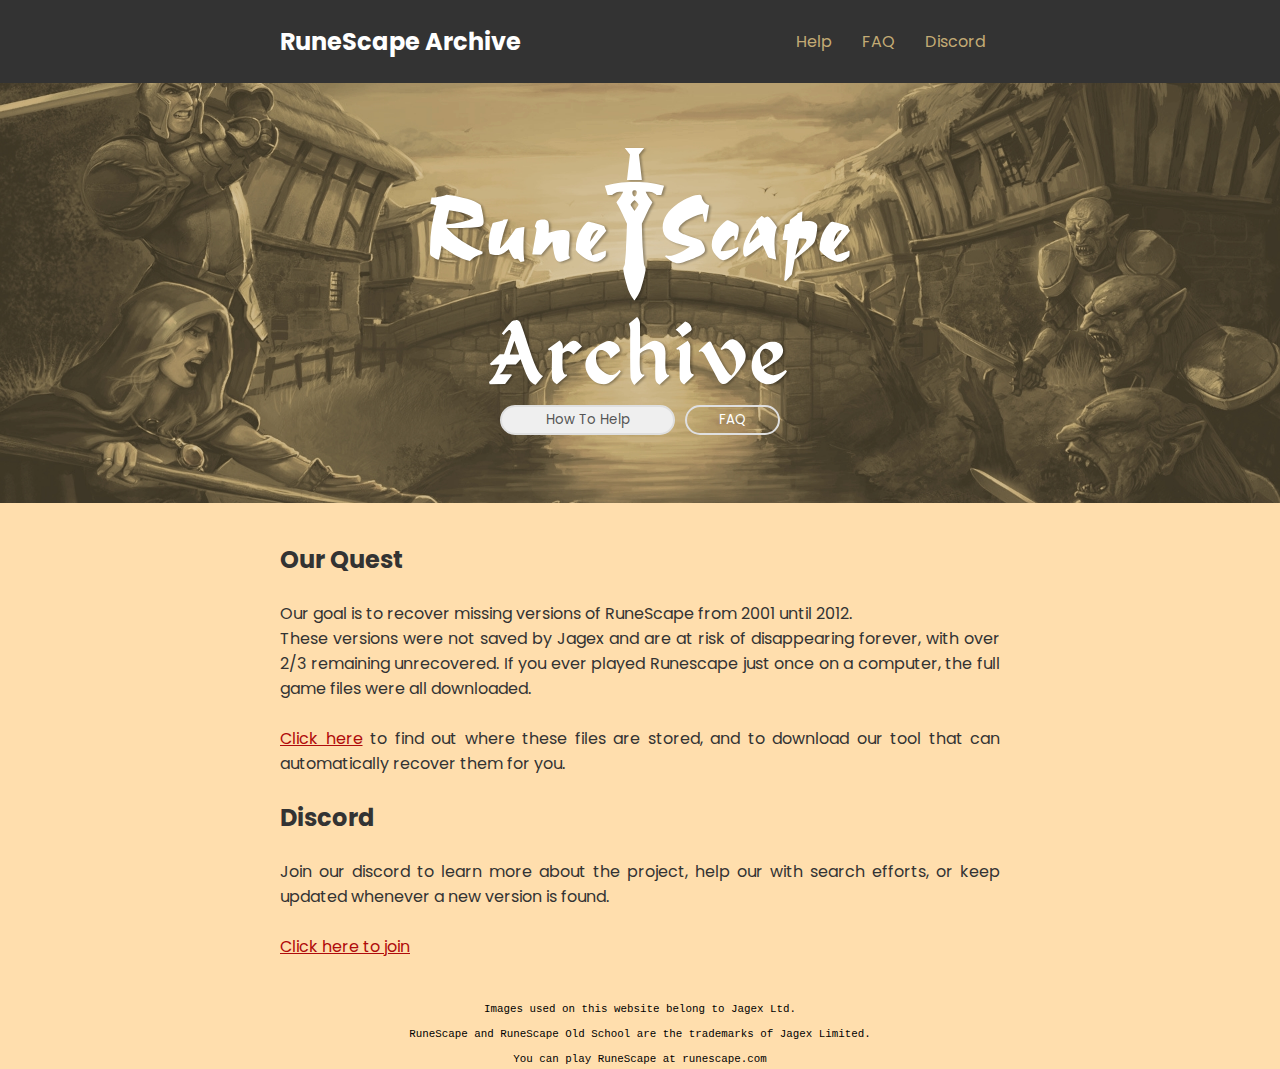
==== index.html @ 1a349a47 "Moved file" ====
<!DOCTYPE html>
<html>

<head>
	<link rel="stylesheet" href="style.css" />
	<link href="https://fonts.googleapis.com/icon?family=Poppins&display=block" rel="stylesheet">
	<link href="https://fonts.googleapis.com/icon?family=Bebas+Neue&display=block" rel="stylesheet">

</head>

<body>
	<header>
		<div class="col">
			<div id="logo">
				<h2><a href="index.html">RuneScape Archive</a></h2>
			</div>
			<nav>
				<a href="help.html">Help</a>
				<a href="faq.html">FAQ</a>
				<a href="https://discord.gg/UTCE5EfzSg">Discord</a>
			</nav>
		</div>
	</header>

	<main>
		<div id="hero">
			<div class="col">
				<div id="heroForeground">
					<div id="heroCenterImage"><img src="img/RSAlogo.svg" /></div>
					<div id="heroButtons">
						<a href="help.html"><button id="howToHelp">How To Help</button></a>
						<a href="faq.html"><button id="faq">FAQ</button></a>
					</div>
				</div>
			</div>
		</div>

		<div class="col">
			<div id="content">
				<h2>Our Quest</h2>
				<p>Our goal is to recover missing versions of RuneScape from 2001 until 2012.<br>
					These versions were not saved by Jagex and are at risk of disappearing forever, with over 2/3
					remaining unrecovered. If you ever played Runescape just once on a computer, the full game files
					were all downloaded.
					<br><br> 
					<a href="help.html">Click here</a> to find out where these files are stored, and to download our tool that
					can automatically recover them
					for you.
				</p>

				<h2>Discord</h2>
				<p>Join our discord to learn more about the project, help our with search efforts, or keep updated
					whenever a new version is found.
					<br><br>
					<a href="https://discord.gg/UTCE5EfzSg">Click here to join</a>
				</p>
			</div>
		</div>
	</main>

	<footer>
		<center>
			<small>
				Images used on this website belong to Jagex Ltd.</br>
				RuneScape and RuneScape Old School are the trademarks of Jagex Limited.</br>
				You can play RuneScape at runescape.com</br>
			</small>
		</center>
	</footer>
</body>

</html>
---- style.css ----
* {
	padding:0;
	margin:0;
	font-family:Poppins;
}

h2 a {
	color:inherit;
	text-decoration: inherit;
}

a {
	color:#af0b0b
}

body {
	background:navajowhite;
}

.col {
	width: 720px;
	margin:auto auto;
	display:flex;
	height: 100%;
}

header {
	background:#333;
	color:white;
}

nav a {
	color:#C3AB75;
	text-decoration:none;
	transition:all 0.3s ease;
}

nav a:hover {
	color:#fdb513;
}

.active {
	color:#fdb513;
}

main {
	color:#333;
}


#hero {
	background:url('img/headbanner.jpg');
	height:420px;
	background-size: cover;
    background-repeat: no-repeat;
    background-position: center;
}


#heroForeground {
	display:flex;
	flex-direction:column;
	justify-content:center;
	margin:auto auto;
}

#heroCenterImage img {
	width:420px;
	filter: drop-shadow(2px 1px 1px rgba(0, 0, 0, 0.3));
}

#heroButtons {
	padding-top:10px;
	margin:auto auto;
}

#heroButtons button { 
	border-radius:15px;
	border:2px solid #dfdfdf;
	height:30px;
	margin:3px;
	cursor:pointer;
	transition:all 0.3s ease;
}

#howToHelp {
	width:175px;
	color:#555;
}

#howToHelp:hover {
	width:175px;
	background-color:#ffffff33;
	color:black;
}

#faq {
	width:95px;
	color:white;
	background-color:#ffffff00;
}

#faq:hover {
	color:black;
	background-color:#ffffff;
}

#logo {
	flex:1;
}

nav {
	display:flex;
	align-items:center;
}

h2 {
	padding: 1em 0px;
}

nav a {
	padding:15px;
}


#content {
	text-align: justify;
	padding-top:15px;
}


footer {
	padding-top:35px;
}

footer center small {
	font-family:Monospace;
}
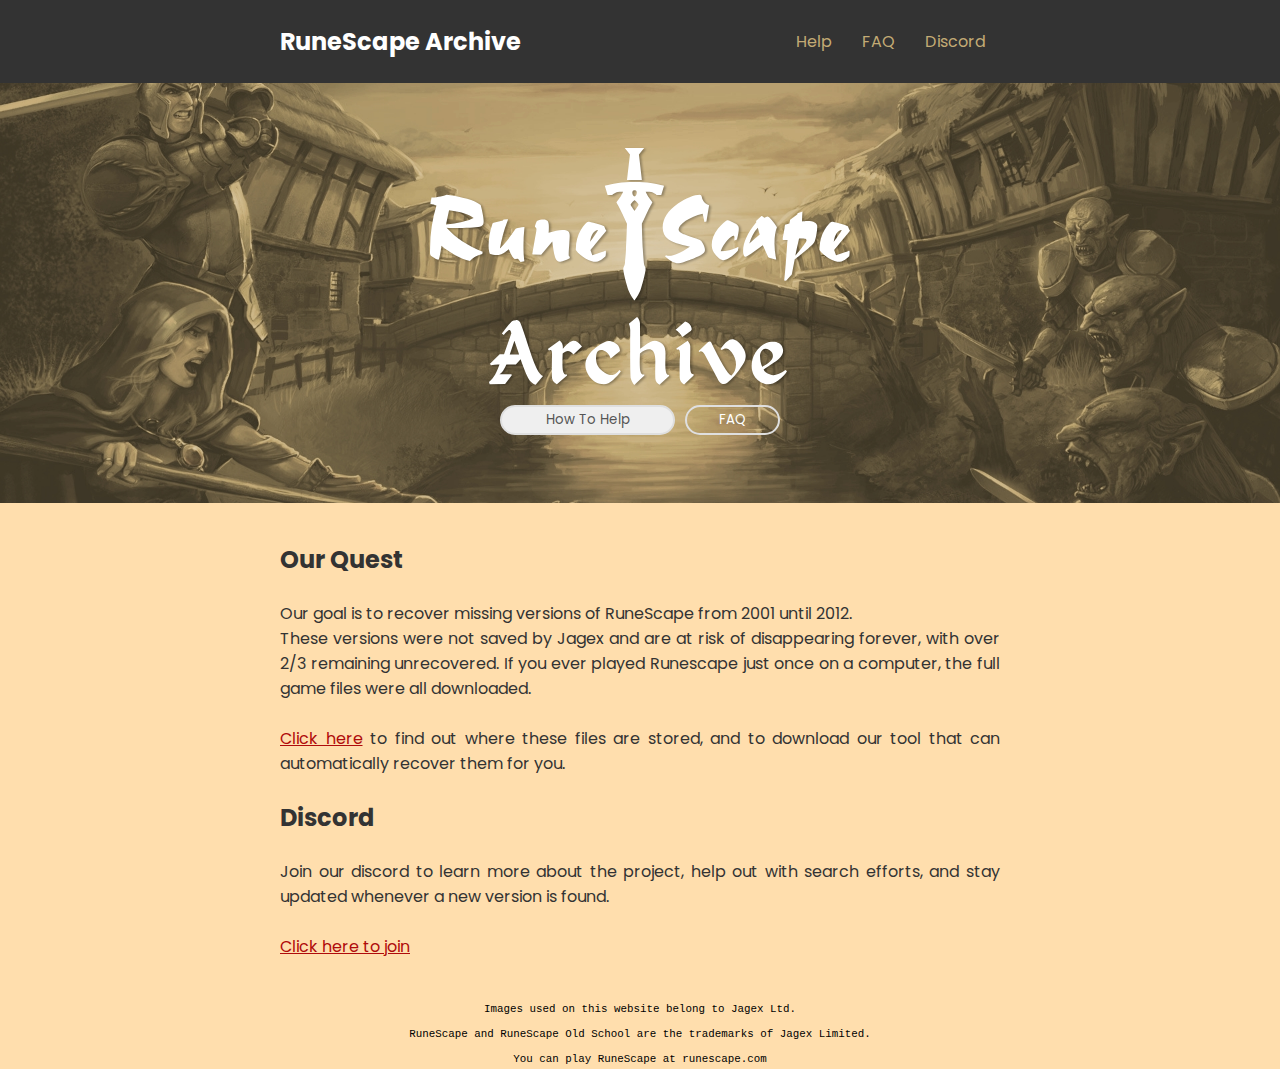
==== commit 3dfaceff: "Update index.html" ====
--- a/index.html
+++ b/index.html
@@ -5,6 +5,8 @@
 	<link rel="stylesheet" href="style.css" />
 	<link href="https://fonts.googleapis.com/icon?family=Poppins&display=block" rel="stylesheet">
 	<link href="https://fonts.googleapis.com/icon?family=Bebas+Neue&display=block" rel="stylesheet">
+	    <link rel="icon" type="image/x-icon" href="img/icon.ico">
+		<title>RuneScape Archive Project</title>
 
 </head>
 
@@ -49,7 +51,7 @@
 				</p>
 
 				<h2>Discord</h2>
-				<p>Join our discord to learn more about the project, help our with search efforts, or keep updated
+				<p>Join our discord to learn more about the project, help out with search efforts, and stay updated
 					whenever a new version is found.
 					<br><br>
 					<a href="https://discord.gg/UTCE5EfzSg">Click here to join</a>
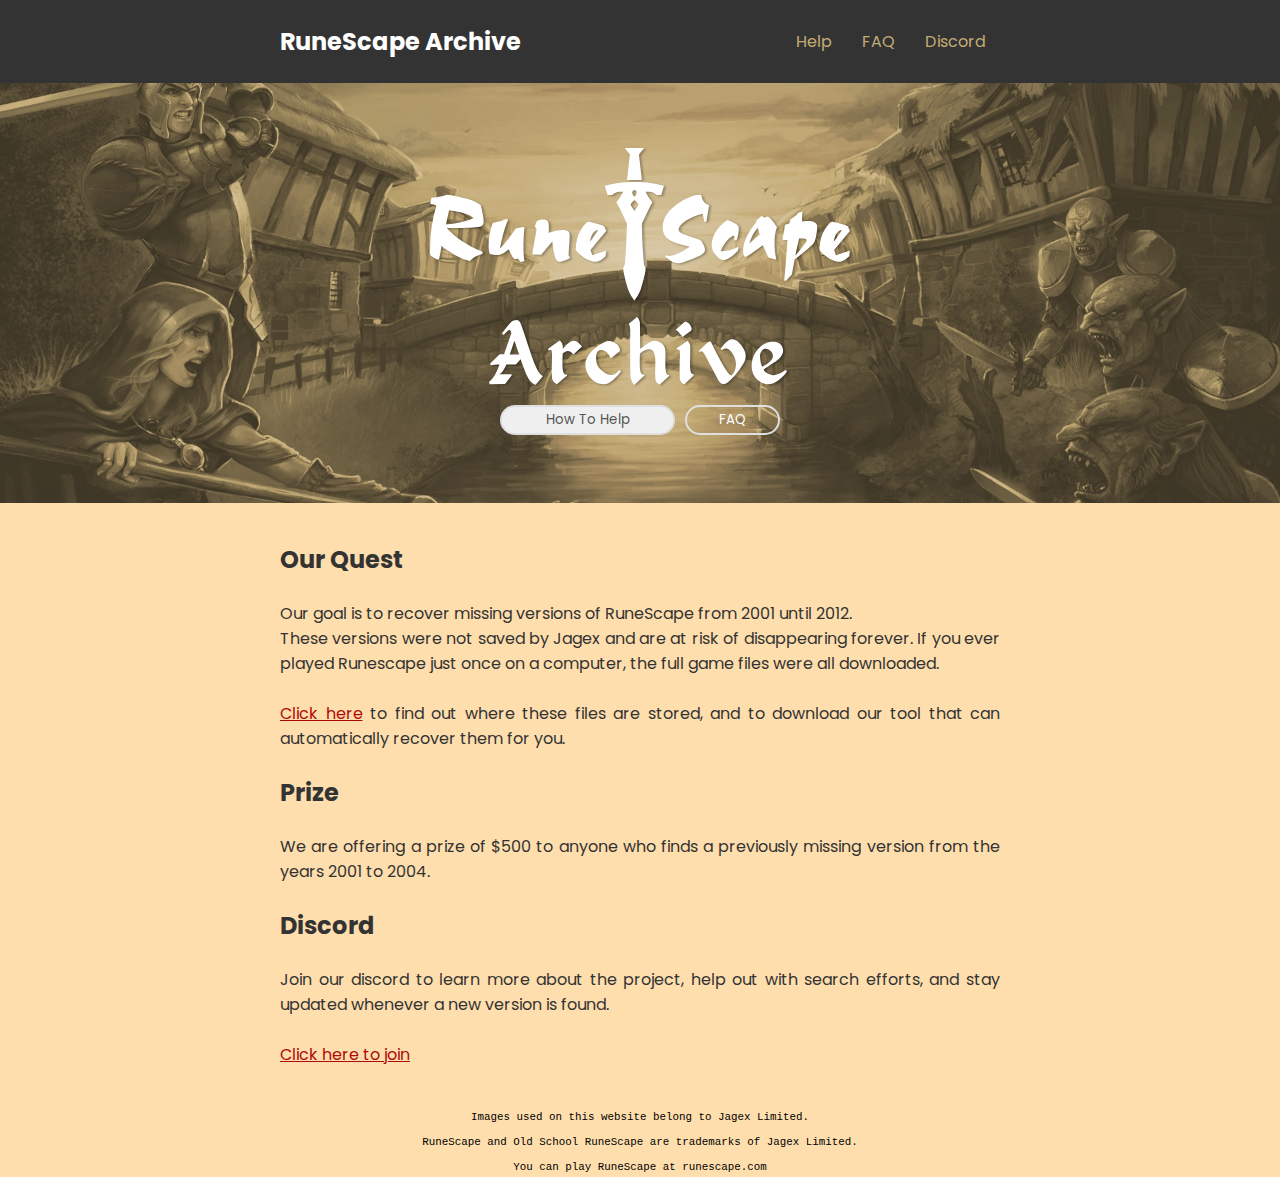
==== commit b65f6d4d: "Update index.html" ====
--- a/index.html
+++ b/index.html
@@ -41,13 +41,16 @@
 			<div id="content">
 				<h2>Our Quest</h2>
 				<p>Our goal is to recover missing versions of RuneScape from 2001 until 2012.<br>
-					These versions were not saved by Jagex and are at risk of disappearing forever, with over 2/3
-					remaining unrecovered. If you ever played Runescape just once on a computer, the full game files
+					These versions were not saved by Jagex and are at risk of disappearing forever. If you ever played Runescape just once on a computer, the full game files
 					were all downloaded.
 					<br><br> 
 					<a href="help.html">Click here</a> to find out where these files are stored, and to download our tool that
 					can automatically recover them
 					for you.
+				</p>
+
+				<h2>Prize</h2>
+				<p>We are offering a prize of $500 to anyone who finds a previously missing version from the years 2001 to 2004.
 				</p>
 
 				<h2>Discord</h2>
@@ -63,8 +66,8 @@
 	<footer>
 		<center>
 			<small>
-				Images used on this website belong to Jagex Ltd.</br>
-				RuneScape and RuneScape Old School are the trademarks of Jagex Limited.</br>
+				Images used on this website belong to Jagex Limited.</br>
+				RuneScape and Old School RuneScape are trademarks of Jagex Limited.</br>
 				You can play RuneScape at runescape.com</br>
 			</small>
 		</center>
